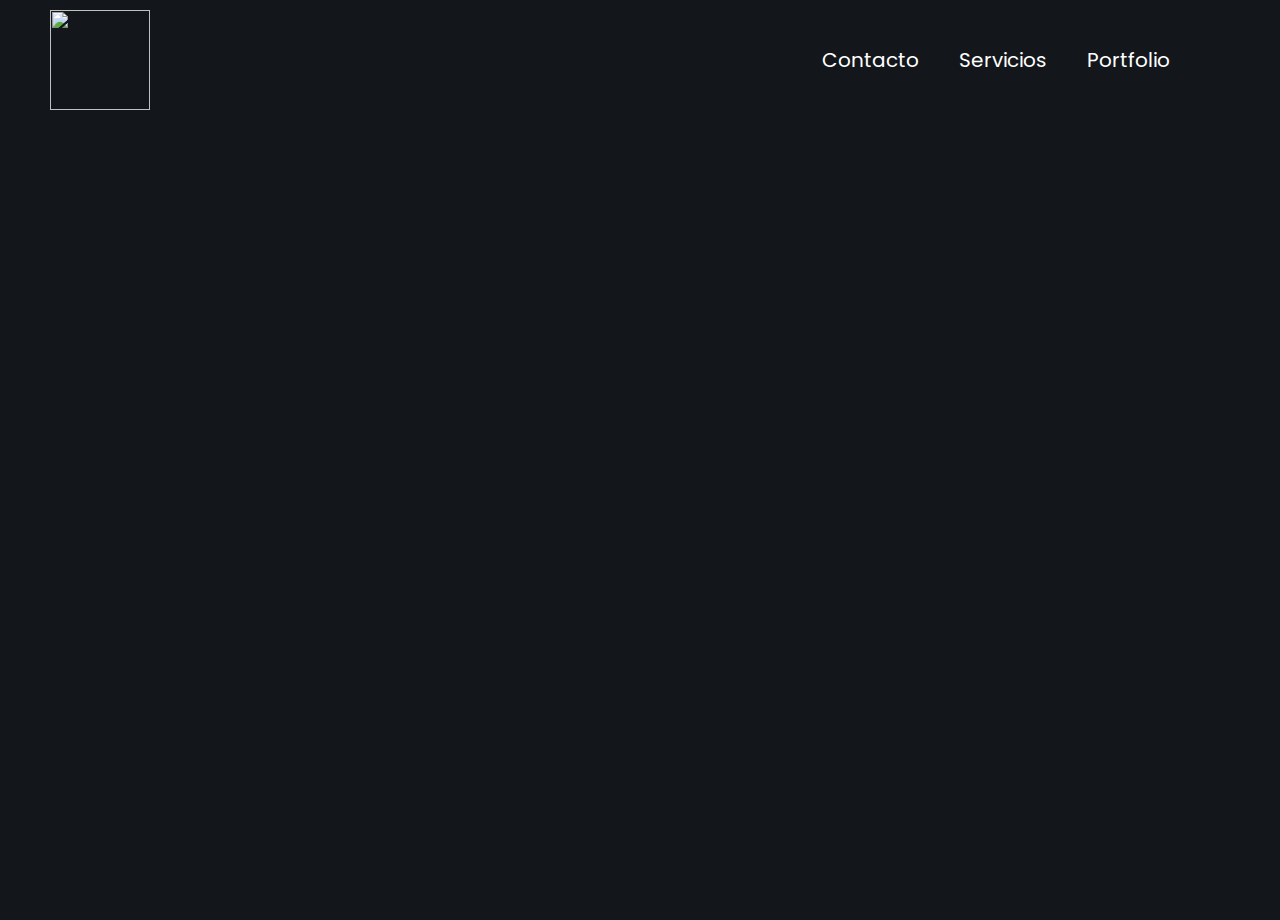
==== contacto.html @ e1a73e70 "primer commit desafio" ====
<!DOCTYPE html>
<html lang="en">
<head>
    <meta charset="UTF-8">
    <meta name="viewport" content="width=device-width, initial-scale=1.0">
    <script defer src="pages/contacto.js"></script>
    <script async src="componentes/header.js"></script>
    <script async src="componentes/contact.js"></script>
    <script async src="componentes/footer.js"></script>
    <link rel="stylesheet" href="componentes/footer.css">
    <link rel="stylesheet" href="componentes/contact.css">
    <link rel="stylesheet" href="componentes/header.css">
    <link rel="stylesheet" href="pages/index.css">
    <link rel="preconnect" href="https://fonts.googleapis.com">
    <link rel="preconnect" href="https://fonts.gstatic.com" crossorigin>
    <link href="https://fonts.googleapis.com/css2?family=Poppins:ital,wght@0,100;0,200;0,300;0,400;0,500;0,600;0,700;0,800;0,900;1,100;1,200;1,300;1,400;1,500;1,600;1,700;1,800;1,900&display=swap" rel="stylesheet">
    <link rel="preconnect" href="https://fonts.googleapis.com">
    <link rel="preconnect" href="https://fonts.gstatic.com" crossorigin>
    <link href="https://fonts.googleapis.com/css2?family=Jersey+15&display=swap" rel="stylesheet">
    <link rel="stylesheet" href="https://cdnjs.cloudflare.com/ajax/libs/font-awesome/6.7.2/css/all.min.css" integrity="sha512-Evv84Mr4kqVGRNSgIGL/F/aIDqQb7xQ2vcrdIwxfjThSH8CSR7PBEakCr51Ck+w+/U6swU2Im1vVX0SVk9ABhg==" crossorigin="anonymous" referrerpolicy="no-referrer" />
    <title>Contacto</title>
</head>
<body>
    <section class="header">
        
    </section>
    <section class="contacto">
        

    </section>
    <section class="footer">
        
    </section>
</body>
</html>
---- componentes/footer.css ----
.footer{
    width: 100%;
}
.contenedor-footer{
    
    width: 100%;
    height: 500px;
    background-color: black;
    align-items: center;
}
.footer-cont-img{
    text-align: center;
    
}
.footer-links{
    display: flex;
    flex-direction: column;
    align-items: center;
}
.link-footer{
    text-decoration: none;
    color: white;
    font-size: 18px;
    font-family: "Poppins";
    font-weight: 400;
}
.link-footer:hover{
    color: cadetblue;
}
@media (min-width: 600px){
    .footer-links{
        flex-direction: row;
        justify-content: center;
        gap: 50px;
    }
    .contenedor-footer{
        background-color: #13171C;
        }
}
.icon{
    margin: 7px;
}
.social-links{
    margin-top: 70px;
    display: flex;
    justify-content: center;
    gap: 50px;
}
.parrafo-footer{
    color: white;
    text-align: center;
}
---- componentes/contact.css ----
.contacto{
    color: white;
    width: 100%;
    height: 800px;
}
.contenedor-contacto{
    display: flex;
    flex-direction: column;
    align-items: center;
    height: 800px;
    
    
}
.input-group{
    display: flex;
    flex-direction: column;
    gap: 10px;
}
.group{
    width: 312px;
}
@media (min-width: 600px) {
    .contacto {
        height: 800px;
    }
    .texto-form{
        margin-left: 100px;
    }
    .contenedor-contacto {
        display: grid;
        grid-template-columns: 1fr 1fr;
        align-items: flex-start;
        justify-items: start;
    }
    
    .contact-form {
        width: 600px;
        justify-content: center;
       align-items: start;
    }
    
    .group {
        display: flex; /* Cambia a flex para alinear los grupos horizontalmente */
        gap: 20px; /* Espacio entre los grupos de inputs */
    }

    .input-group {
        display: flex;
        flex-direction: column; /* Mantiene el label encima del input */
        flex: 1; /* Permite que cada grupo ocupe el mismo espacio */
    }
    .texto-form{
        margin-top: 274px;
    }
    .txtarea{
        width: 450px;
        height: 600px;
        
    }
    .inp-nombre{
        width: 200px;
    }
    .inp-email{
        width: 200px;
    }
}

.contact-form{
    width: 313px;
    height: 800px;
    display: flex;
    flex-direction: column;
    gap: 10px;
}
.input{
    height: 59px;
    
    border-radius: 16px;
    background-color: #393E4680;
   border: 2px solid black;
   outline: none;
   color: white;
   font-family: "Poppins";
}
.texto-form{
    font-family: "Poppins";
    text-align: center;
    font-size: 42px;
   padding: 40px;
}
.label-form{
    font-size: 18px;
    font-weight: 700;
}
.txtarea{
    resize: none;
    height: 100px;
    border-radius: 10px;
    padding: 10px;
}
.btn-submit{
    width: 312px;
    height: 55px;
    margin-top: 10px;
    border-radius: 24px;
    background-color: #00ADB5;
    font-family: "Poppins", sans-serif;
    font-weight: 700;
    font-size: 18px;
    cursor: pointer;
    border: solid 1px black;
    box-shadow: 10px 20px 20px rgba(107, 93, 119, 0.5);
}
.btn-submit:hover{
    background-color: cadetblue;
}
.check{
    margin-left: 5px;
}
---- componentes/header.css ----
.header-contenedor{
    width: 100%;
    height: 120px;
    background-color: #13171C;
    align-items: center;
    align-content: center;
    display: flex;
    justify-content: space-between;
    padding: 10px;
}
.img{
    width: 100px;
    height: 100px;
}
.abre_ventana{
    background-color: #13171C;
    border: none;
    cursor: pointer;
    margin-right: 20px;
}
.contenedor-options{
    display: none;
}

@media (min-width: 600px){
    .abre_ventana{
        display: none;
    }
    .contenedor-options{
        display: inherit;
        color: white;
        padding: 100px;
        gap: 40px;
    }
    .parrafo-header{
        font-family: "Poppins";
        font-size: 20px;

    }
    .img{
        margin: 40px;
    }
    
}
.option_header{
    text-decoration: none;
    color: white;
}
.parrafo-header:hover{
    color: cadetblue;
}


.ventana{
    position: fixed;
    top: 0;
    left: 0;
    right: 0;
    bottom: 0;
    background-color: #13171C;
    display: none;
    transition: opacity 0.3s ease, visibility 0.5s ease;
    visibility: hidden;
    
}
.ventana_contenedor_button{
    display: flex;
    justify-content: end;
    margin: 20px;
    
}
.ventana__cerrar_ventana_button{
    background-color: #13171C;
    border: none;
    display: flex;
    cursor: pointer;
}
.options{
    display: flex;
    flex-direction: column;
    align-items: center;
    margin: 100px 50px;
}
.link{
    text-decoration: none;
    color: white;
}
.texto_contenido:hover{
    background-color: rgb(39, 26, 84);
    
}
.texto_contenido{
    font-family: "Jersey 15";
    font-size: 42px;
    font-weight: 100;
    border: solid 1px white;
    border-radius: 20px;
    padding: 20px;
    background-color: #2d4157;
}
.i{
 margin: 10px;   
}
---- pages/index.css ----
*{
    box-sizing: border-box;
}
body{
    font-family: "Poppins";
    margin: 0 auto;
    background-color: #13171C;
}
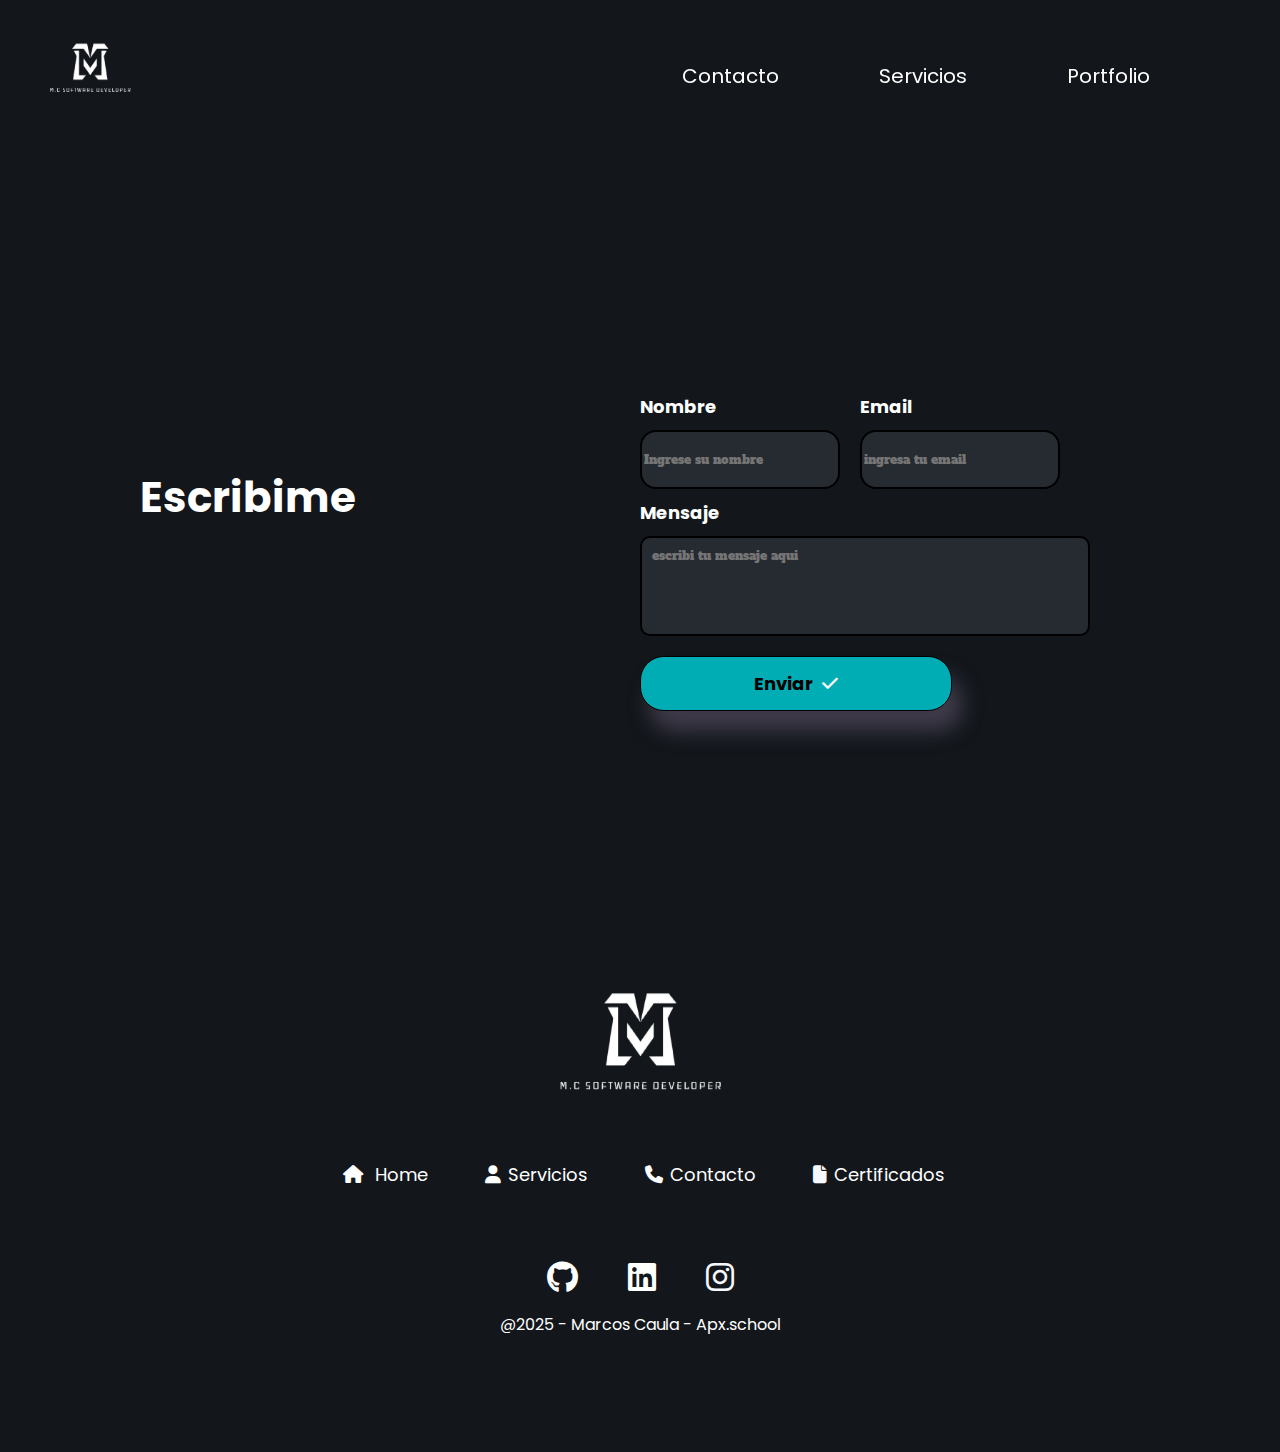
==== commit da650449: "add animations code" ====
--- a/contacto.html
+++ b/contacto.html
@@ -21,9 +21,9 @@
     <title>Contacto</title>
 </head>
 <body>
-    <section class="header">
-        
-    </section>
+    <header class="header">
+
+    </header>
     <section class="contacto">
         
 
--- a/componentes/footer.css
+++ b/componentes/footer.css
@@ -50,5 +50,16 @@
     color: white;
     text-align: center;
 }
+.logo-footer{
+    width: 200px;
+    height: 200px;
+    transition: all 0.5s ease;
+}
+.logo-footer:hover{
+    width: 250px;
+    height: 250px;
 
 
+    }
+
+
--- a/componentes/contact.css
+++ b/componentes/contact.css
@@ -1,3 +1,4 @@
+@import url('https://fonts.googleapis.com/css2?family=Alfa+Slab+One&display=swap');
 .contacto{
     color: white;
     width: 100%;
@@ -80,7 +81,9 @@
    border: 2px solid black;
    outline: none;
    color: white;
-   font-family: "Poppins";
+   font-family: "Alfa Slab One";
+   font-size: 12px;
+   font-weight: 50;
 }
 .texto-form{
     font-family: "Poppins";
--- a/componentes/header.css
+++ b/componentes/header.css
@@ -1,16 +1,24 @@
 .header-contenedor{
     width: 100%;
     height: 120px;
-    background-color: #13171C;
+    /* background-color: #13171C; */
     align-items: center;
     align-content: center;
     display: flex;
     justify-content: space-between;
-    padding: 10px;
+    
+    
 }
+
 .img{
     width: 100px;
     height: 100px;
+    transition: all 0.5s ease;
+    
+}
+.img:hover{
+    width: 120px;
+    height: 120px;
 }
 .abre_ventana{
     background-color: #13171C;
@@ -40,14 +48,43 @@
     .img{
         margin: 40px;
     }
+    header {
+        gap: 20px;
+        position: sticky;
+        top: 0;
+        z-index: 100;
+        /* box-shadow: 0 4px 6px rgba(0, 0, 0, 0.1); */
+         backdrop-filter: blur(10px); 
+        -webkit-backdrop-filter: blur(10px);
+        padding: 1rem 0;
+        transition: background-color 0.3s ease, box-shadow 0.3s ease;
+    }
+    
+    header.scrolled {
+        background-color: rgba(255, 255, 255, 0);
+        box-shadow: 0 6px 10px rgba(0, 0, 0, 0.15);
+    }
     
 }
 .option_header{
     text-decoration: none;
     color: white;
+    padding: 30px;
+    transition: all 0.2s;
+    border-radius: 20px; 
+}
+
+.option_header:hover{
+    background-color: #2d4158;
+    color: cadetblue; 
+    box-shadow: 10px 20px 10px #f0f0f053;
+    transition: 0.5s all ease-out;
+    transform: translateY(10px);
 }
 .parrafo-header:hover{
     color: cadetblue;
+    
+    
 }
 
 
@@ -79,7 +116,7 @@
     display: flex;
     flex-direction: column;
     align-items: center;
-    margin: 100px 50px;
+    margin: 60px 50px;
 }
 .link{
     text-decoration: none;
